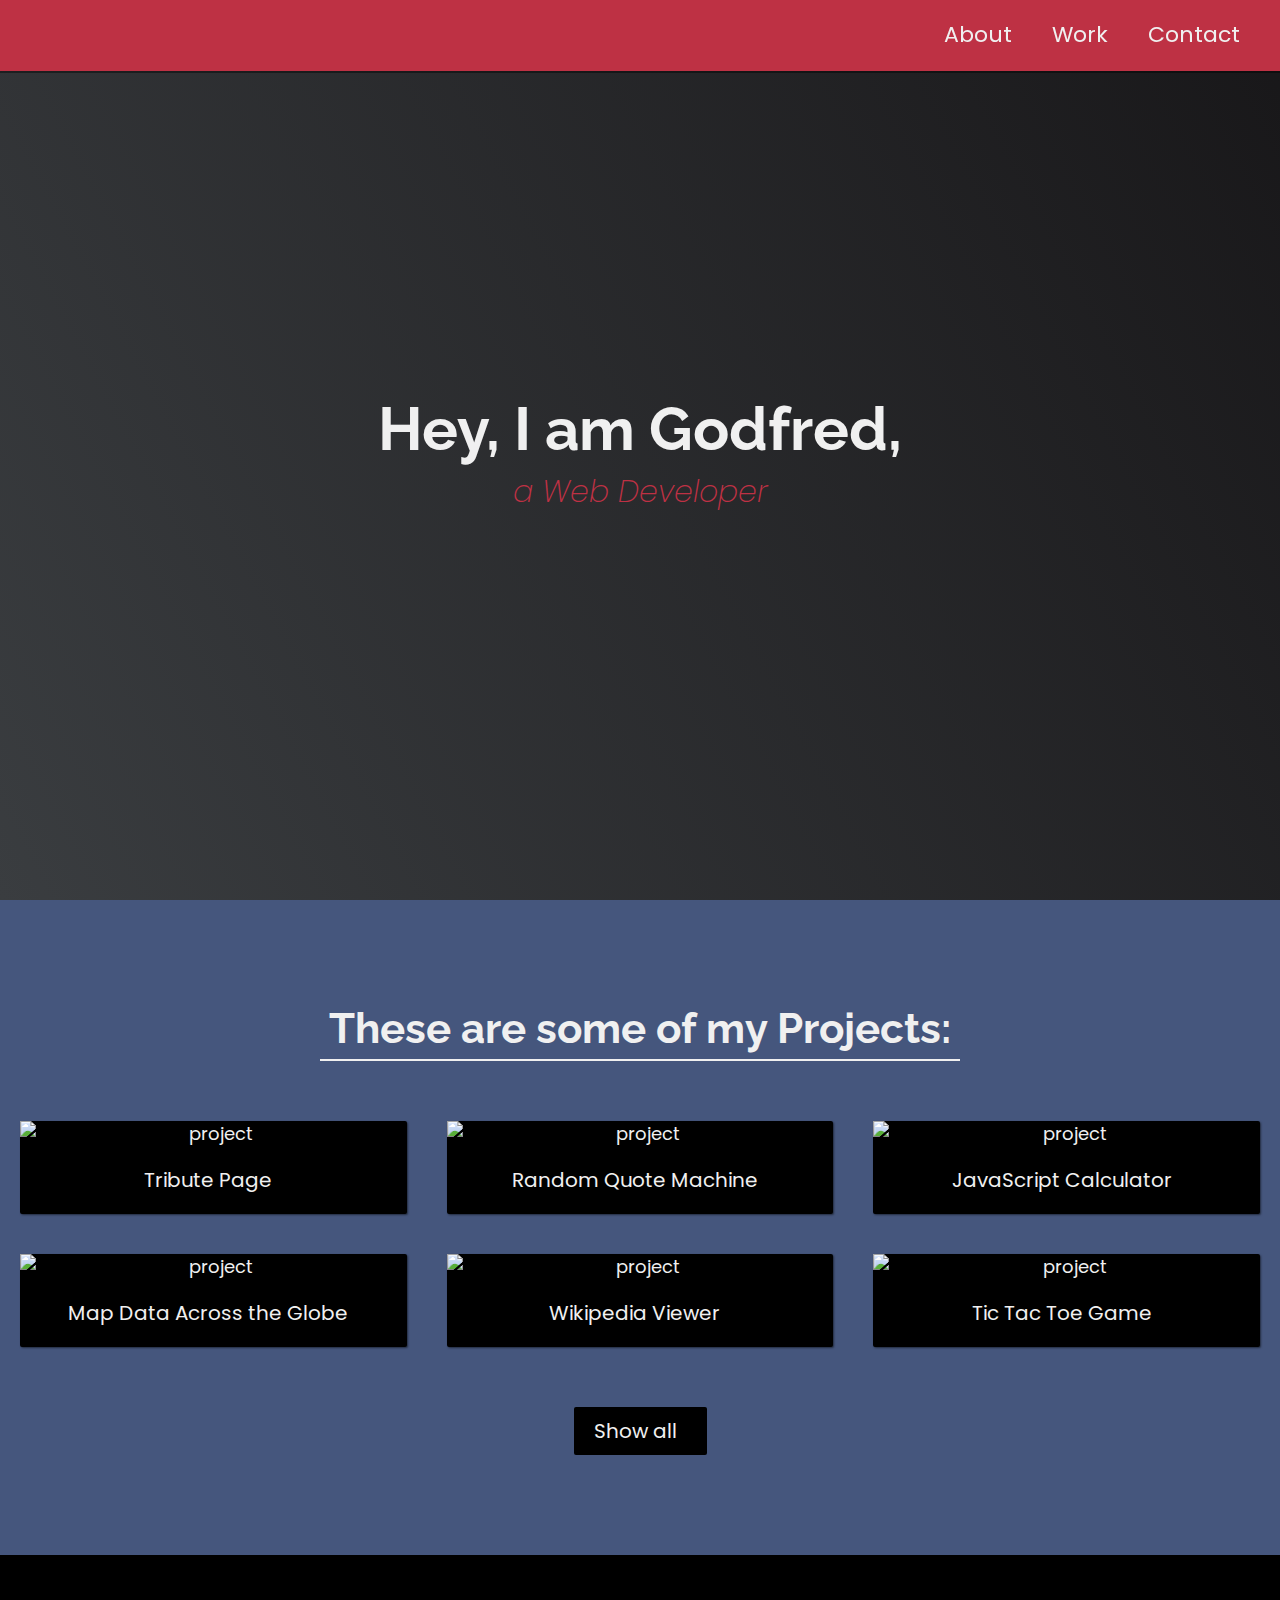
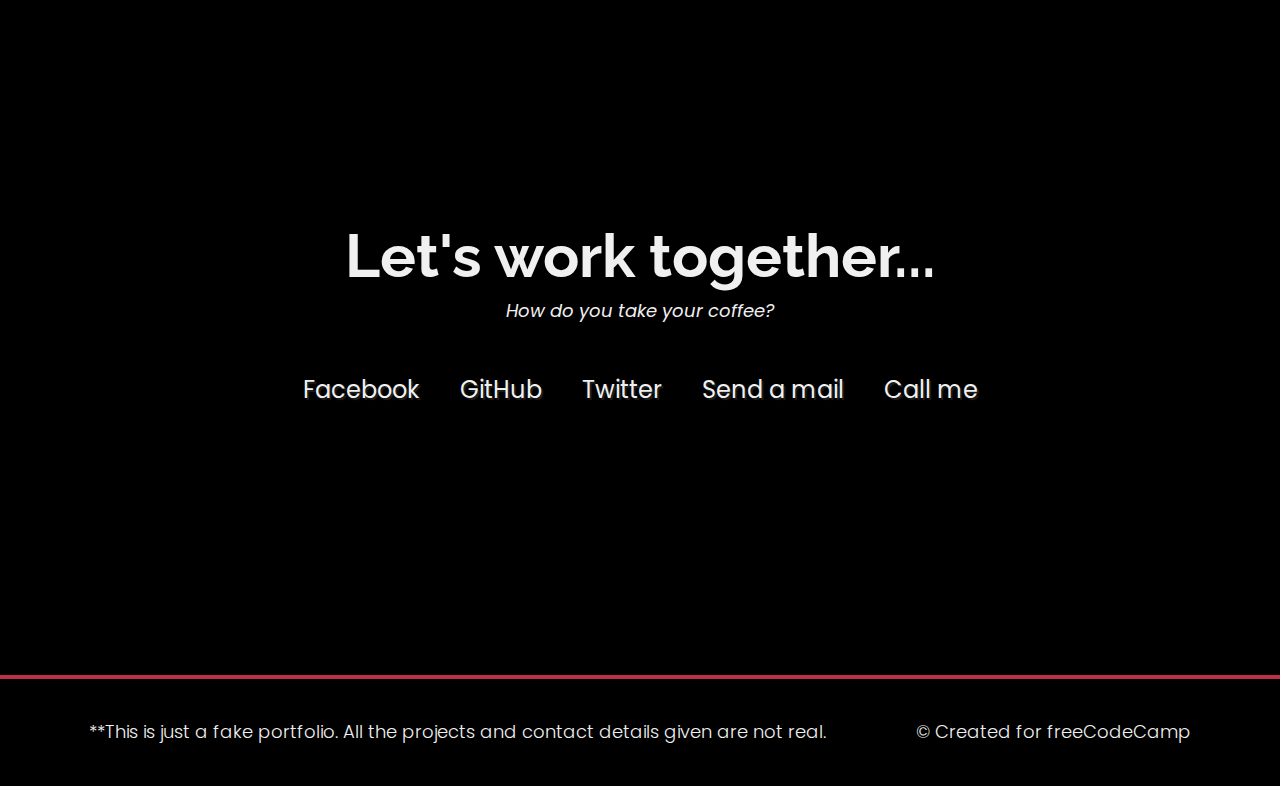
==== Personal Portfolio.html @ 1e43866d "Add files via upload" ====
<!DOCTYPE html>
<html>
    <head>
        <link
        rel="stylesheet"
        href="https://use.fontawesome.com/releases/v5.8.2/css/all.css"
        integrity="sha384-oS3vJWv+0UjzBfQzYUhtDYW+Pj2yciDJxpsK1OYPAYjqT085Qq/1cq5FLXAZQ7Ay"
        crossorigin="anonymous"
        />
        <link
        href="https://fonts.googleapis.com/css?family=Poppins:200i,300,400&display=swap"
        rel="stylesheet"
        />
        <link
        href="https://fonts.googleapis.com/css?family=Raleway:700&display=swap"
        rel="stylesheet"
        />
        <link rel="stylesheet" href="Personal Portfolio.css">
        <script src="Personal Portfolio.js"></script/>
    </head>
        <!-- START NAV -->
    
        <nav id="navbar" class="nav">
        <ul class="nav-list">
            <li>
            <a href="#welcome-section">About</a>
            </li>
            <li>
            <a href="#projects">Work</a>
            </li>
            <li>
            <a href="#contact">Contact</a>
            </li>
        </ul>
        </nav>

        <!-- END NAV -->

        <!-- START WELCOME SECTION -->

        <section id="welcome-section" class="welcome-section">
        <h1>Hey, I am Godfred,</h1>
        <p>a Web Developer</p>
        </section>

        <!-- END WELCOME SECTION -->

        <!-- START PROJECTS SECTION -->

        <section id="projects" class="projects-section">
        <h2 class="projects-section-header">These are some of my Projects:</h2>

        <div class="projects-grid">
            <a
            href="https://codepen.io/freeCodeCamp/full/zNqgVx"
            href="Personal Portfolio.css"
            target="_blank"
            class="project project-tile"
            >
            <img
                class="project-image"
                src="https://raw.githubusercontent.com/freeCodeCamp/cdn/master/build/testable-projects-fcc/images/tribute.jpg"
                alt="project"
            />
            <p class="project-title">
                <span class="code">&lt;</span>
                Tribute Page
                <span class="code">&#47;&gt;</span>
            </p>
            </a>
            <a
            href="https://codepen.io/freeCodeCamp/full/qRZeGZ"
            target="_blank"
            class="project project-tile"
            >
            <img
                class="project-image"
                src="https://raw.githubusercontent.com/freeCodeCamp/cdn/master/build/testable-projects-fcc/images/random-quote-machine.png"
                alt="project"
            />
            <p class="project-title">
                <span class="code">&lt;</span>
                Random Quote Machine
                <span class="code">&#47;&gt;</span>
            </p>
            </a>
            <a
            href="https://codepen.io/freeCodeCamp/full/wgGVVX"
            target="_blank"
            class="project project-tile"
            >
            <img
                class="project-image"
                src="https://raw.githubusercontent.com/freeCodeCamp/cdn/master/build/testable-projects-fcc/images/calc.png"
                alt="project"
            />
            <p class="project-title">
                <span class="code">&lt;</span>
                JavaScript Calculator
                <span class="code">&#47;&gt;</span>
            </p>
            </a>
            <a
            href="https://codepen.io/freeCodeCamp/full/mVEJag"
            target="_blank"
            class="project project-tile"
            >
            <img
                class="project-image"
                src="https://raw.githubusercontent.com/freeCodeCamp/cdn/master/build/testable-projects-fcc/images/map.jpg"
                alt="project"
            />
            <p class="project-title">
                <span class="code">&lt;</span>
                Map Data Across the Globe
                <span class="code">&#47;&gt;</span>
            </p>
            </a>
            <a
            href="https://codepen.io/freeCodeCamp/full/wGqEga"
            target="_blank"
            class="project project-tile"
            >
            <img
                class="project-image"
                src="https://raw.githubusercontent.com/freeCodeCamp/cdn/master/build/testable-projects-fcc/images/wiki.png"
                alt="project"
            />
            <p class="project-title">
                <span class="code">&lt;</span>
                Wikipedia Viewer
                <span class="code">&#47;&gt;</span>
            </p>
            </a>
            <a
            href="https://codepen.io/freeCodeCamp/full/KzXQgy"
            target="_blank"
            class="project project-tile"
            >
            <img
                class="project-image"
                src="https://raw.githubusercontent.com/freeCodeCamp/cdn/master/build/testable-projects-fcc/images/tic-tac-toe.png"
                alt="project"
            />
            <p class="project-title">
                <span class="code">&lt;</span>
                Tic Tac Toe Game
                <span class="code">&#47;&gt;</span>
            </p>
            </a>
        </div>

        <a
            href="https://codepen.io/FreeCodeCamp/"
            class="btn btn-show-all"
            target="_blank"
            >Show all<i class="fas fa-chevron-right"></i
        ></a>
        </section>

        <!-- END PROJECTS SECTION -->

        <!-- START CONTACT SECTION -->

        <section id="contact" class="contact-section">
        <div class="contact-section-header">
            <h2>Let's work together...</h2>
            <p>How do you take your coffee?</p>
        </div>
        <div class="contact-links">
            <a
            href="https://facebook.com/freecodecamp"
            target="_blank"
            class="btn contact-details"
            ><i class="fab fa-facebook-square"></i> Facebook</a
            >
            <a
            id="profile-link"
            href="https://github.com/freecodecamp"
            target="_blank"
            class="btn contact-details"
            ><i class="fab fa-github"></i> GitHub</a
            >
            <a
            href="https://twitter.com/freecodecamp"
            target="_blank"
            class="btn contact-details"
            ><i class="fab fa-twitter"></i> Twitter</a
            >
            <a href="mailto:example@example.com" class="btn contact-details"
            ><i class="fas fa-at"></i> Send a mail</a
            >
            <a href="tel:555-555-5555" class="btn contact-details"
            ><i class="fas fa-mobile-alt"></i> Call me</a
            >
        </div>
        </section>

        <!-- END CONTACT SECTION -->

        <!-- START FOOTER SECTION -->

        <footer>
        <p>
            **This is just a fake portfolio. All the projects and contact details given
            are not real.
        </p>
        <p>
            &copy; Created for
            <a href="https://www.freecodecamp.com/" target="_blank"
            >freeCodeCamp <i class="fab fa-free-code-camp"></i
            ></a>
        </p>
        </footer>

        <!-- END FOOTER SECTION -->
</html>
---- Personal Portfolio.css ----
:root {
    --main-white: #f0f0f0;
    --main-red: #be3144;
    --main-blue: #45567d;
    --main-black: #000000;
  }
  
  * {
    margin: 0;
    padding: 0;
  }
  
  *,
  *::before,
  *::after {
    box-sizing: inherit;
  }
  
  html {
    box-sizing: border-box;
 
    font-size: 62.5%;
    scroll-behavior: smooth;
  }
  

  
  @media (max-width: 75em) {
    html {
      font-size: 60%;
    }
  }
  
  @media (max-width: 61.25em) {
    html {
      font-size: 58%;
    }
  }
  
  @media (max-width: 28.75em) {
    html {
      font-size: 55%;
    }
  }
  
  
  body {
    font-family: 'Poppins', sans-serif;
    font-size: 1.8rem; /* 18px */
    font-weight: 400;
    line-height: 1.4;
    color: var(--main-white);
  }
  
  h1,
  h2 {
    font-family: 'Raleway', sans-serif;
    font-weight: 700;
    text-align: center;
  }
  
  h1 {
    font-size: 6rem;
  }
  
  h2 {
    font-size: 4.2rem;
  }
  
  ul {
    list-style: none;
  }
  
  a {
    text-decoration: none;
    color: var(--main-white);
  }
  
  img {
    display: block;
    width: 100%;
  }
  
  
  .nav {
    display: flex;
    justify-content: flex-end;
    position: fixed;
    top: 0;
    left: 0;
    width: 100%;
    background: var(--main-red);
    box-shadow: 0 2px 0 rgba(0, 0, 0, 0.4);
    z-index: 10;
  }
  
  .nav-list {
    display: flex;
    margin-right: 2rem;
  }
  
  @media (max-width: 28.75em) {
    .nav {
      justify-content: center;
    }
  
    .nav-list {
      margin: 0 1rem;
    }
  }
  
  .nav-list a {
    display: block;
    font-size: 2.2rem;
    padding: 2rem;
  }
  
  .nav-list a:hover {
    background: var(--main-blue);
  }
  
  
  .welcome-section {
    display: flex;
    flex-direction: column;
    justify-content: center;
    align-items: center;
    width: 100%;
    height: 100vh;
    background-color: #000;
    background-image: linear-gradient(62deg, #3a3d40 0%, #181719 100%);
  }
  
  .welcome-section > p {
    font-size: 3rem;
    font-weight: 200;
    font-style: italic;
    color: var(--main-red);
  }
  
  
  .projects-section {
    text-align: center;
    padding: 10rem 2rem;
    background: var(--main-blue);
  }
  
  .projects-section-header {
    max-width: 640px;
    margin: 0 auto 6rem auto;
    border-bottom: 0.2rem solid var(--main-white);
  }
  
  @media (max-width: 28.75em) {
    .projects-section-header {
      font-size: 4rem;
    }
  }
  
  .projects-grid {
    display: grid;
    grid-template-columns: repeat(auto-fit, minmax(320px, 1fr));
    grid-gap: 4rem;
    width: 100%;
    max-width: 1280px;
    margin: 0 auto;
    margin-bottom: 6rem;
  }
  
  @media (max-width: 30.625em) {
    .projects-section {
      padding: 6rem 1rem;
    }
  
    .projects-grid {
      grid-template-columns: 1fr;
    }
  }
  
  .project {
    background: var(--main-black);
    box-shadow: 1px 1px 2px rgba(0, 0, 0, 0.5);
    border-radius: 2px;
  }
  
  .code {
    color: var(--main-black);
    transition: color 0.3s ease-out;
  }
  
  .project:hover .code {
    color: #ff7f50;
  }
  
  .project-image {
    height: calc(100% - 6.8rem);
    width: 100%;
    object-fit: cover;
  }
  
  .project-title {
    font-size: 2rem;
    padding: 2rem 0.5rem;
  }
  
  .btn {
    display: inline-block;
    padding: 1rem 2rem;
    border-radius: 2px;
  }
  
  .btn-show-all {
    font-size: 2rem;
    background: var(--main-black);
    transition: background 0.3s ease-out;
  }
  
  .btn-show-all:hover {
    background: var(--main-red);
  }
  
  .btn-show-all:hover > i {
    transform: translateX(2px);
  }
  
  .btn-show-all > i {
    margin-left: 10px;
    transform: translateX(0);
    transition: transform 0.3s ease-out;
  }
  
  .contact-section {
    display: flex;
    flex-direction: column;
    justify-content: center;
    align-items: center;
    text-align: center;
    width: 100%;
    height: 80vh;
    padding: 0 2rem;
    background: var(--main-black);
  }
  
  .contact-section-header > h2 {
    font-size: 6rem;
  }
  
  @media (max-width: 28.75em) {
    .contact-section-header > h2 {
      font-size: 4rem;
    }
  }
  
  .contact-section-header > p {
    font-style: italic;
  }
  
  .contact-links {
    display: flex;
    justify-content: center;
    width: 100%;
    max-width: 980px;
    margin-top: 4rem;
    flex-wrap: wrap;
  }
  
  .contact-details {
    font-size: 2.4rem;
    text-shadow: 2px 2px 1px #1f1f1f;
    transition: transform 0.3s ease-out;
  }
  
  .contact-details:hover {
    transform: translateY(8px);
  }
  
  footer {
    font-weight: 300;
    display: flex;
    justify-content: space-evenly;
    padding: 2rem;
    background: var(--main-black);
    border-top: 4px solid var(--main-red);
  }
  
  footer > p {
    margin: 2rem;
  }
  
  footer i {
    vertical-align: middle;
  }
  
  @media (max-width: 28.75em) {
    footer {
      flex-direction: column;
      text-align: center;
    }
}
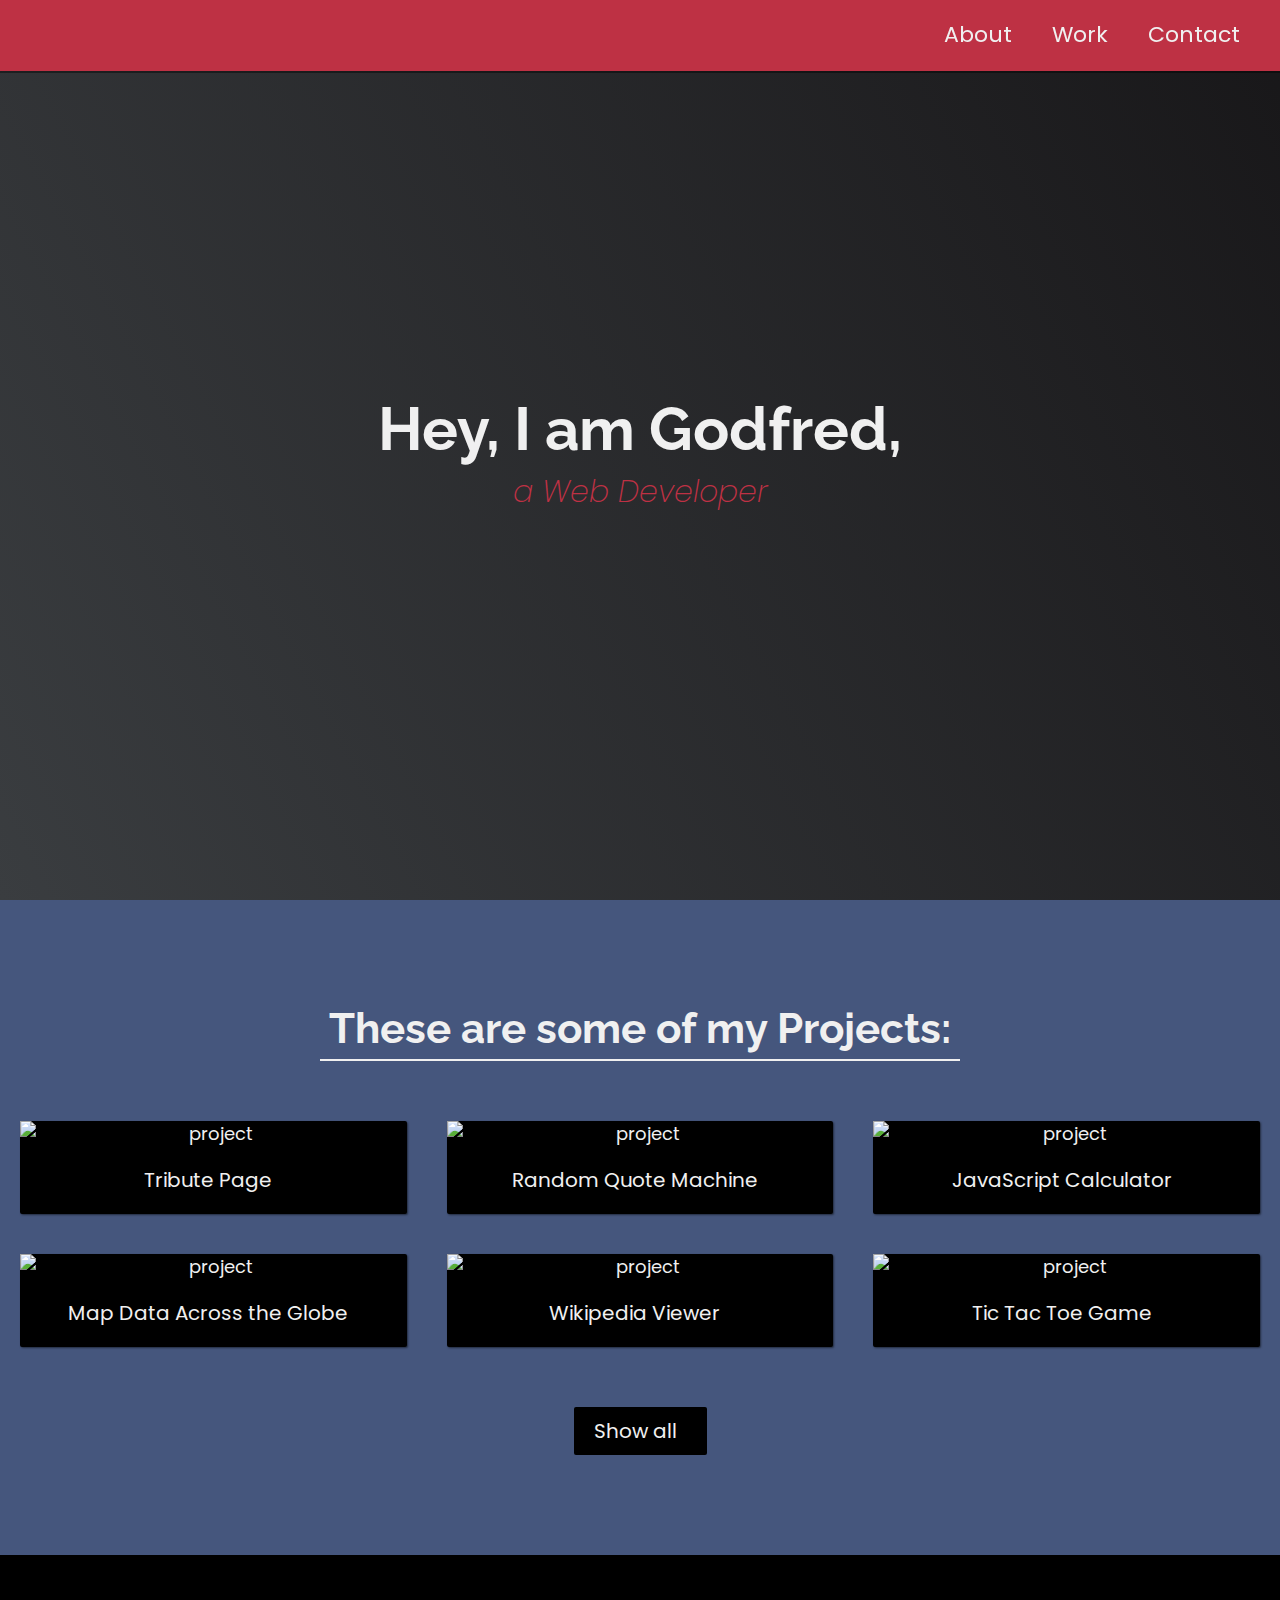
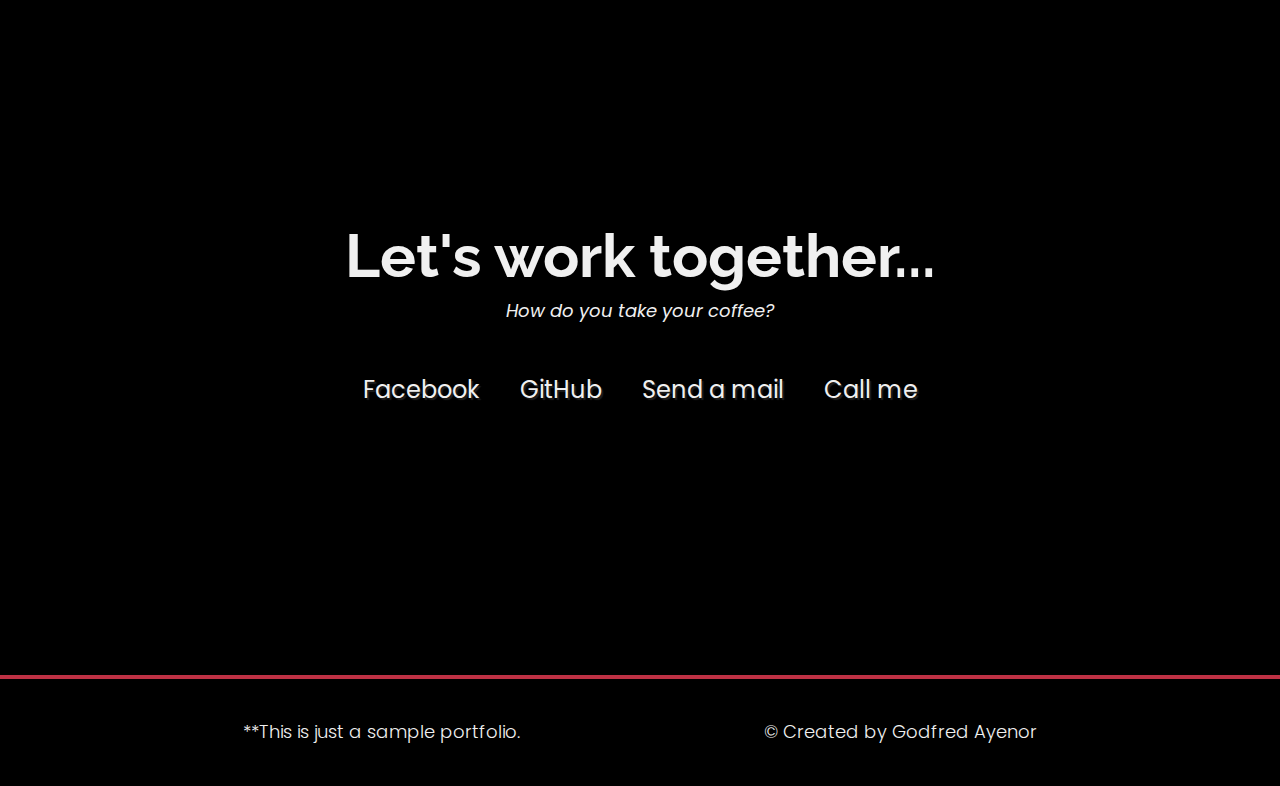
==== commit 33587a68: "Add files via upload" ====
--- a/Personal Portfolio.html
+++ b/Personal Portfolio.html
@@ -169,28 +169,22 @@
         </div>
         <div class="contact-links">
             <a
-            href="https://facebook.com/freecodecamp"
+            href="https://www.facebook.com/godfred.ayenor/"
             target="_blank"
             class="btn contact-details"
             ><i class="fab fa-facebook-square"></i> Facebook</a
             >
             <a
             id="profile-link"
-            href="https://github.com/freecodecamp"
+            href="https://github.com/gfred245"
             target="_blank"
             class="btn contact-details"
             ><i class="fab fa-github"></i> GitHub</a
             >
-            <a
-            href="https://twitter.com/freecodecamp"
-            target="_blank"
-            class="btn contact-details"
-            ><i class="fab fa-twitter"></i> Twitter</a
-            >
-            <a href="mailto:example@example.com" class="btn contact-details"
+            <a href="mailto:ayenorgodfred@gmail.com" class="btn contact-details"
             ><i class="fas fa-at"></i> Send a mail</a
             >
-            <a href="tel:555-555-5555" class="btn contact-details"
+            <a href="tel:057-146-9409" class="btn contact-details"
             ><i class="fas fa-mobile-alt"></i> Call me</a
             >
         </div>
@@ -202,13 +196,12 @@
 
         <footer>
         <p>
-            **This is just a fake portfolio. All the projects and contact details given
-            are not real.
+            **This is just a sample portfolio.
         </p>
         <p>
-            &copy; Created for
-            <a href="https://www.freecodecamp.com/" target="_blank"
-            >freeCodeCamp <i class="fab fa-free-code-camp"></i
+            &copy; Created by
+            <a href="https://gfred245.github.io/" target="_blank"
+            >Godfred Ayenor <i class="fab fa-free-code-camp"></i
             ></a>
         </p>
         </footer>
